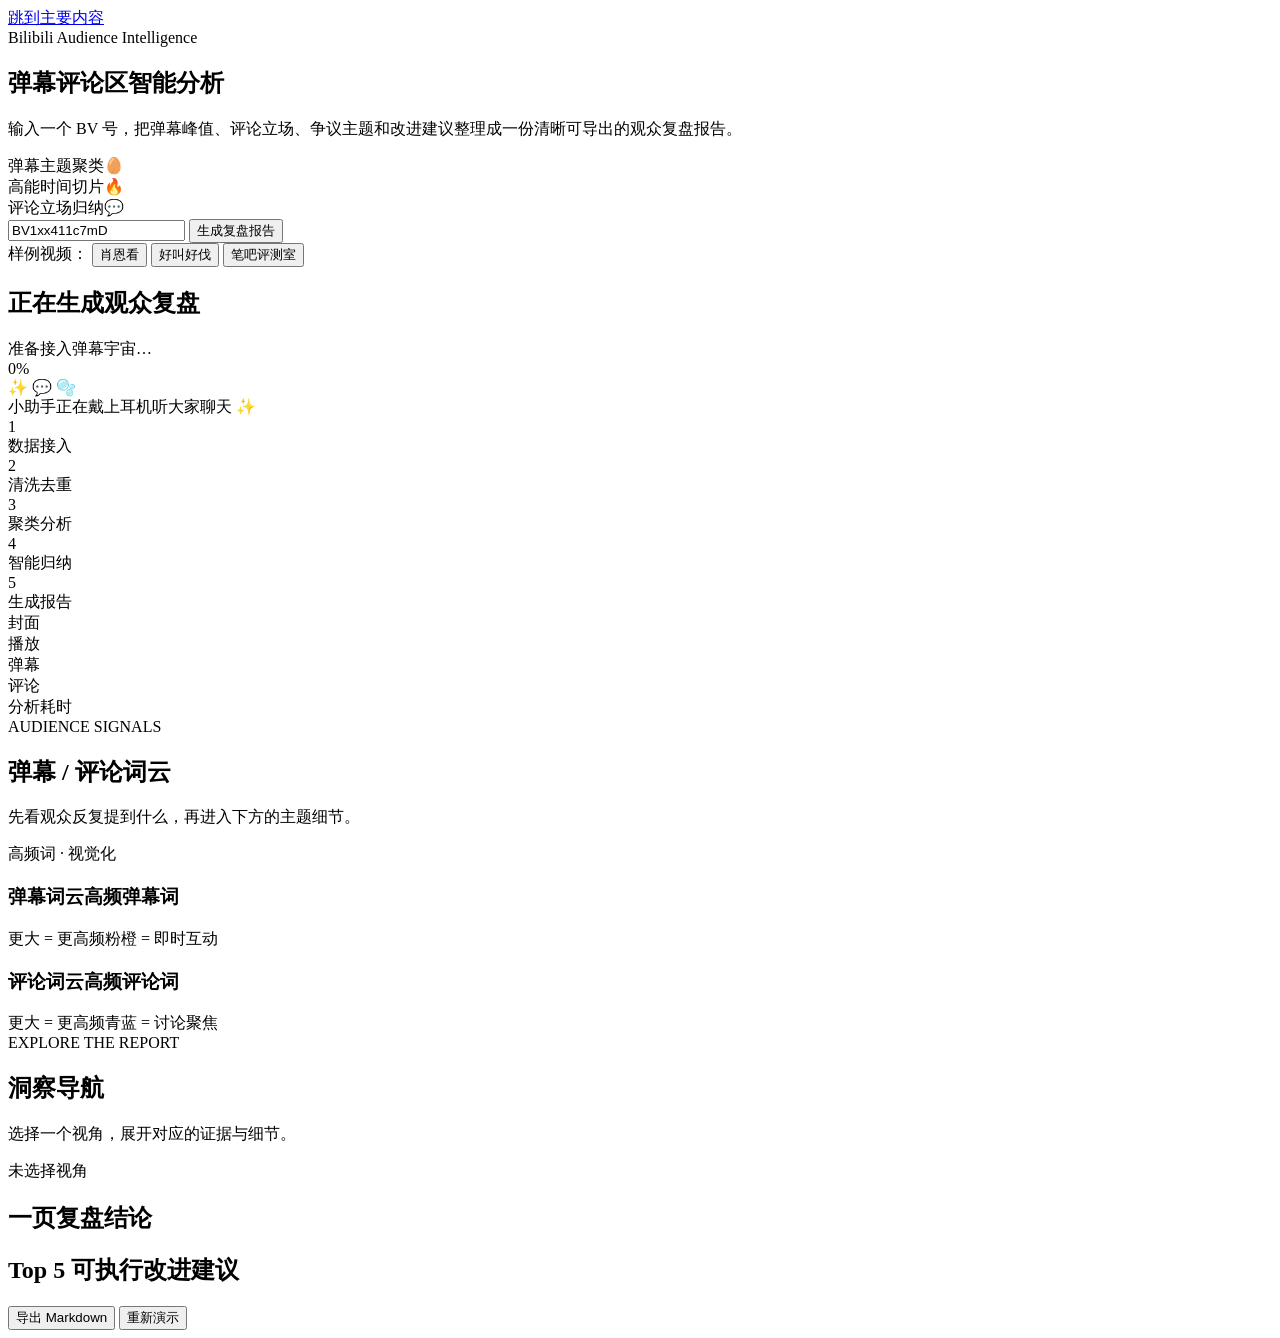
==== frontend/index.html @ 461a251e "feat: 美化了弹幕反馈模块。将网页代码细分" ====
<!DOCTYPE html>
<html lang="zh-CN">
<head>
<meta charset="UTF-8">
<meta name="viewport" content="width=device-width, initial-scale=1">
<title>弹幕评论区智能分析 · 观众复盘 Demo</title>
<meta name="description" content="输入 B 站 BV 号，实时生成弹幕与评论区的观众洞察、争议主题和可执行复盘建议。">
<link rel="stylesheet" href="/static/styles/base.css">
<link rel="stylesheet" href="/static/styles/drill.css">
</head>
<body>
<a class="skip-link" href="#main">跳到主要内容</a>
<main class="wrap" id="main">

  <section class="banner" aria-labelledby="page-title">
    <div class="banner-copy">
      <div class="eyebrow">Bilibili Audience Intelligence</div>
      <h1 id="page-title">弹幕评论区智能分析</h1>
      <p>输入一个 BV 号，把弹幕峰值、评论立场、争议主题和改进建议整理成一份清晰可导出的观众复盘报告。</p>
    </div>
    <div class="hero-orbit" aria-hidden="true">
      <div class="orbit-card"><span>弹幕主题聚类</span><b>🥚</b></div>
      <div class="orbit-card"><span>高能时间切片</span><b>🔥</b></div>
      <div class="orbit-card"><span>评论立场归纳</span><b>💬</b></div>
    </div>
  </section>

  <section class="panel" id="entry" aria-label="输入 BV 号">
    <div class="entry">
      <input id="bv" aria-label="BV 号或稿件链接" placeholder="输入 BV 号或稿件链接，如 BV1xx411c7mD" value="BV1xx411c7mD">
      <button class="btn" id="go">生成复盘报告</button>
    </div>
    <div class="samples">
      <span class="tiny">样例视频：</span>
      <button class="chip" type="button" data-s="0">肖恩看</button>
      <button class="chip" type="button" data-s="1">好叫好伐</button>
      <button class="chip" type="button" data-s="2">笔吧评测室</button>
    </div>
  </section>

  <section class="panel hide" id="prog" aria-live="polite">
    <h2>正在生成观众复盘</h2>
    <div class="progress-hero">
      <div class="progress-copy">
        <div class="status-window" aria-label="当前分析状态">
          <div class="status-strip" id="status-strip">
            <span>准备接入弹幕宇宙…</span>
          </div>
        </div>
        <div class="progress-num" id="progress-num">0%</div>
      </div>

      <div class="progress-track" aria-hidden="true">
        <div class="progress-fill" id="progress-fill">
          <span class="progress-glow"></span>
        </div>
        <span class="bubble b1">✨</span>
        <span class="bubble b2">💬</span>
        <span class="bubble b3">🫧</span>
      </div>

      <div class="cute-line" id="cute-line">小助手正在戴上耳机听大家聊天 ✨</div>
    </div>
    <div class="stages">
      <div class="stage" data-k="0"><div class="dot">1</div>数据接入</div>
      <div class="stage" data-k="1"><div class="dot">2</div>清洗去重</div>
      <div class="stage" data-k="2"><div class="dot">3</div>聚类分析</div>
      <div class="stage" data-k="3"><div class="dot">4</div>智能归纳</div>
      <div class="stage" data-k="4"><div class="dot">5</div>生成报告</div>
    </div>
  </section>

  <section id="result" class="hide">
    <div class="panel">
      <div class="vhead">
        <div class="cover" id="vcover">封面</div>
        <div>
          <div class="video-title" id="vtitle"></div>
          <div class="tiny meta-line" id="vup"></div>
          <div class="stats">
            <div class="stat"><b id="s-play"></b><span>播放</span></div>
            <div class="stat"><b id="s-dm"></b><span>弹幕</span></div>
            <div class="stat"><b id="s-cm"></b><span>评论</span></div>
            <div class="stat"><b class="success" id="s-cost"></b><span>分析耗时</span></div>
          </div>
        </div>
      </div>
    </div>

    <div class="panel wordcloud-panel">
      <div class="section-head">
        <div>
          <div class="eyebrow">AUDIENCE SIGNALS</div>
          <h2>弹幕 / 评论词云</h2>
          <p class="section-note">先看观众反复提到什么，再进入下方的主题细节。</p>
        </div>
        <span class="section-badge">高频词 · 视觉化</span>
      </div>
      <div class="wordcloud-wrap">
        <div class="cloud-card">
          <h3><span>弹幕词云</span><span class="sub" id="dm-wordcloud-sub">高频弹幕词</span></h3>
          <div class="cloud-stage" id="dm-wordcloud"></div>
          <div class="wc-detail" id="dm-wordcloud-detail"></div>
          <div class="cloud-legend"><span class="cloud-chip">更大 = 更高频</span><span class="cloud-chip">粉橙 = 即时互动</span></div>
        </div>
        <div class="cloud-card">
          <h3><span>评论词云</span><span class="sub" id="cm-wordcloud-sub">高频评论词</span></h3>
          <div class="cloud-stage" id="cm-wordcloud"></div>
          <div class="wc-detail" id="cm-wordcloud-detail"></div>
          <div class="cloud-legend"><span class="cloud-chip">更大 = 更高频</span><span class="cloud-chip">青蓝 = 讨论聚焦</span></div>
        </div>
      </div>
    </div>

    <div class="panel insight-panel">
      <div class="insight-head">
        <div>
          <div class="eyebrow">EXPLORE THE REPORT</div>
          <h2>洞察导航</h2>
          <p class="section-note">选择一个视角，展开对应的证据与细节。</p>
        </div>
        <div class="insight-state" id="insight-state" aria-live="polite">
          <span class="state-dot"></span><span>未选择视角</span>
        </div>
      </div>
      <div class="insight-deck" id="cards" role="tablist" aria-label="洞察分类"></div>
    </div>

    <div class="panel insight-detail hide" id="drill" aria-live="polite"></div>

    <div class="panel">
      <h2>一页复盘结论</h2>
      <div class="slots" id="slots"></div>
      <h2 class="section-gap">Top 5 可执行改进建议</h2>
      <div class="acts" id="acts"></div>
      <div class="samples report-actions">
        <button class="btn ghost" id="export-md">导出 Markdown</button>
        <button class="btn ghost" id="again">重新演示</button>
      </div>
    </div>
  </section>
</main>
<script src="/static/scripts/dom.js"></script>
<script src="/static/scripts/state.js"></script>
<script src="/static/scripts/utils.js"></script>
<script src="/static/scripts/progress.js"></script>
<script src="/static/scripts/wordcloud.js"></script>
<script src="/static/scripts/exportMarkdown.js"></script>
<script src="/static/scripts/api.js"></script>
<script src="/static/scripts/render.js"></script>
<script src="/static/scripts/dmDrill.js"></script>
<script src="/static/scripts/drill.js"></script>
<script src="/static/scripts/app.js"></script>
</body>
</html>
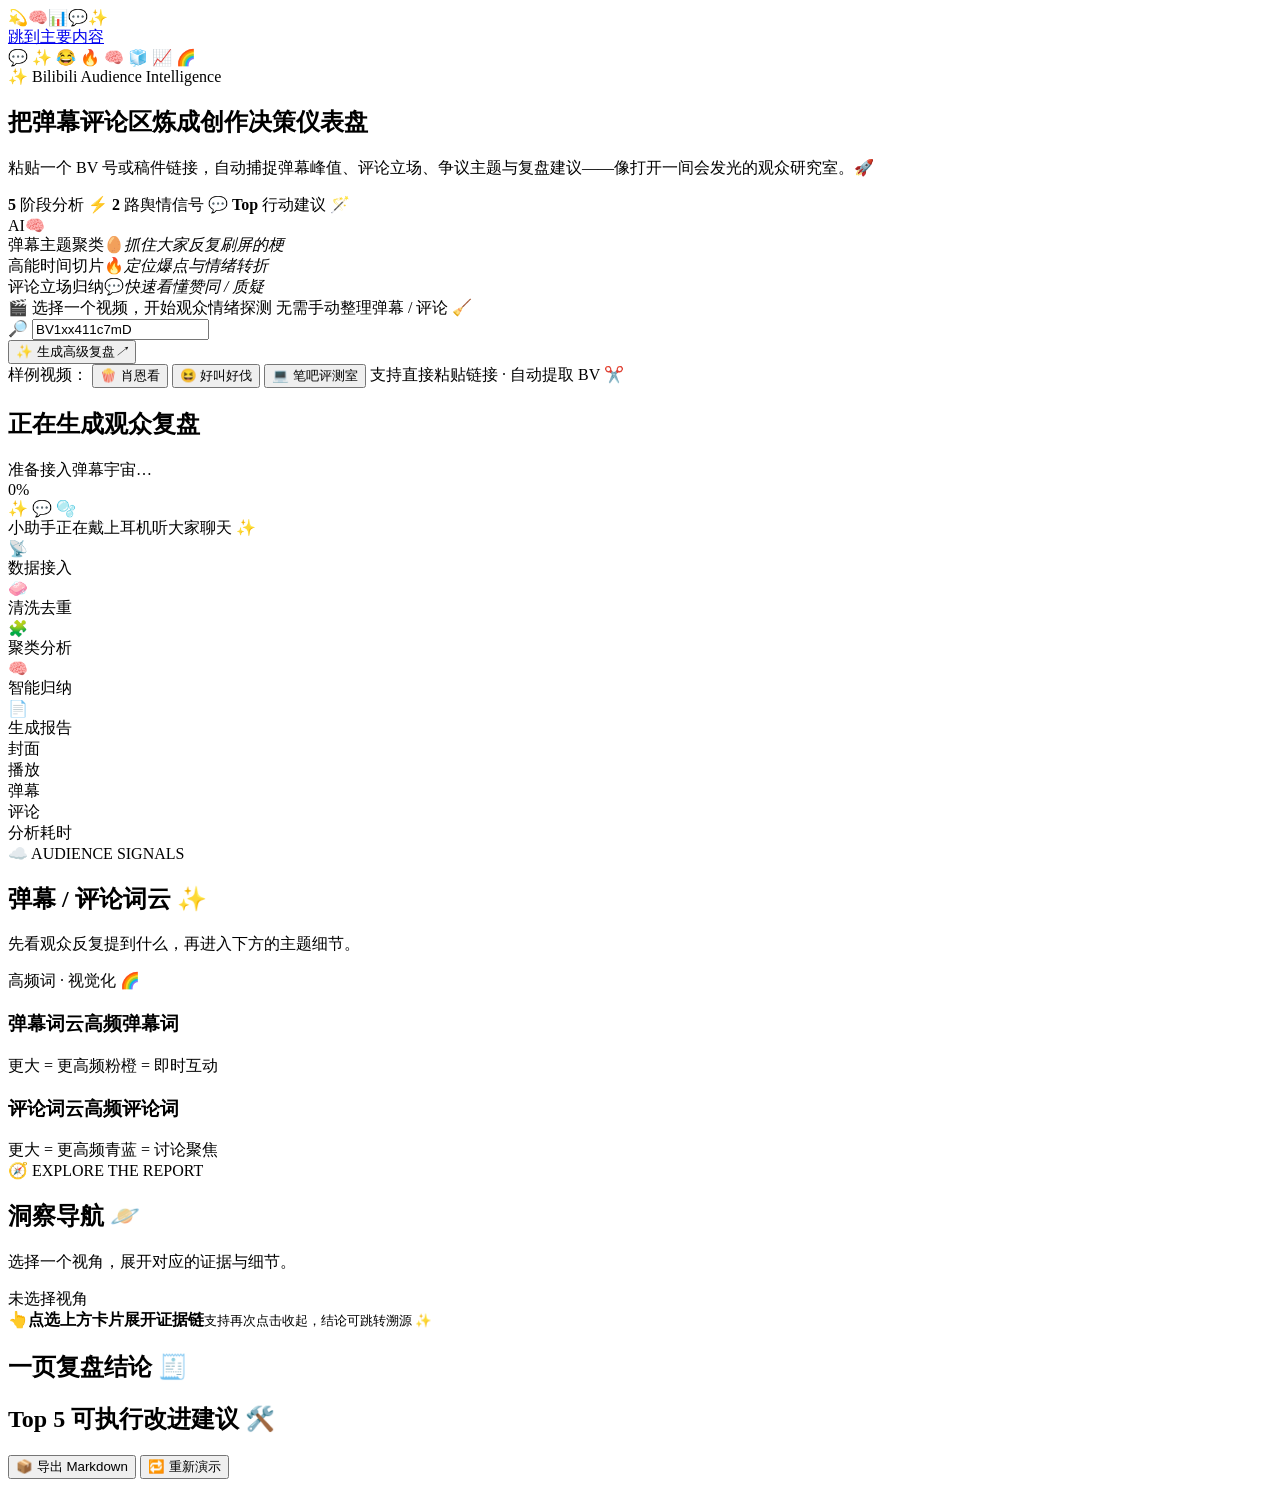
==== commit 6d1f2495: "feat: cc神力搞出来了个高级网页" ====
--- a/frontend/index.html
+++ b/frontend/index.html
@@ -7,38 +7,57 @@
 <meta name="description" content="输入 B 站 BV 号，实时生成弹幕与评论区的观众洞察、争议主题和可执行复盘建议。">
 <link rel="stylesheet" href="/static/styles/base.css">
 <link rel="stylesheet" href="/static/styles/drill.css">
+<link rel="stylesheet" href="/static/styles/premium.css">
 </head>
 <body>
+<div class="cursor-aura" aria-hidden="true"></div>
+<div class="site-ambient" aria-hidden="true"><span>💫</span><span>🧠</span><span>📊</span><span>💬</span><span>✨</span></div>
 <a class="skip-link" href="#main">跳到主要内容</a>
 <main class="wrap" id="main">
 
-  <section class="banner" aria-labelledby="page-title">
+  <section class="banner revealable" aria-labelledby="page-title">
+    <div class="hero-noise" aria-hidden="true"></div>
+    <div class="emoji-rain" aria-hidden="true">💬 ✨ 😂 🔥 🧠 🧊 📈 🌈</div>
     <div class="banner-copy">
-      <div class="eyebrow">Bilibili Audience Intelligence</div>
-      <h1 id="page-title">弹幕评论区智能分析</h1>
-      <p>输入一个 BV 号，把弹幕峰值、评论立场、争议主题和改进建议整理成一份清晰可导出的观众复盘报告。</p>
+      <div class="eyebrow">✨ Bilibili Audience Intelligence</div>
+      <h1 id="page-title"><span>把弹幕评论区</span><span>炼成创作决策仪表盘</span></h1>
+      <p>粘贴一个 BV 号或稿件链接，自动捕捉弹幕峰值、评论立场、争议主题与复盘建议——像打开一间会发光的观众研究室。🚀</p>
+      <div class="hero-metrics" aria-label="产品能力亮点">
+        <span><b>5</b> 阶段分析 ⚡</span>
+        <span><b>2</b> 路舆情信号 💬</span>
+        <span><b>Top</b> 行动建议 🪄</span>
+      </div>
     </div>
     <div class="hero-orbit" aria-hidden="true">
-      <div class="orbit-card"><span>弹幕主题聚类</span><b>🥚</b></div>
-      <div class="orbit-card"><span>高能时间切片</span><b>🔥</b></div>
-      <div class="orbit-card"><span>评论立场归纳</span><b>💬</b></div>
+      <div class="orbit-core"><span>AI</span><b>🧠</b></div>
+      <div class="orbit-card"><span>弹幕主题聚类</span><b>🥚</b><em>抓住大家反复刷屏的梗</em></div>
+      <div class="orbit-card"><span>高能时间切片</span><b>🔥</b><em>定位爆点与情绪转折</em></div>
+      <div class="orbit-card"><span>评论立场归纳</span><b>💬</b><em>快速看懂赞同 / 质疑</em></div>
     </div>
   </section>
 
-  <section class="panel" id="entry" aria-label="输入 BV 号">
+  <section class="panel entry-panel revealable" id="entry" aria-label="输入 BV 号">
+    <div class="entry-topline">
+      <span>🎬 选择一个视频，开始观众情绪探测</span>
+      <span>无需手动整理弹幕 / 评论 🧹</span>
+    </div>
     <div class="entry">
-      <input id="bv" aria-label="BV 号或稿件链接" placeholder="输入 BV 号或稿件链接，如 BV1xx411c7mD" value="BV1xx411c7mD">
-      <button class="btn" id="go">生成复盘报告</button>
+      <div class="input-shell">
+        <span class="input-emoji" aria-hidden="true">🔎</span>
+        <input id="bv" aria-label="BV 号或稿件链接" placeholder="粘贴 BV 号或稿件链接，如 BV1xx411c7mD" value="BV1xx411c7mD">
+      </div>
+      <button class="btn" id="go"><span>✨ 生成高级复盘</span><i aria-hidden="true">↗</i></button>
     </div>
     <div class="samples">
       <span class="tiny">样例视频：</span>
-      <button class="chip" type="button" data-s="0">肖恩看</button>
-      <button class="chip" type="button" data-s="1">好叫好伐</button>
-      <button class="chip" type="button" data-s="2">笔吧评测室</button>
+      <button class="chip" type="button" data-s="0">🍿 肖恩看</button>
+      <button class="chip" type="button" data-s="1">😆 好叫好伐</button>
+      <button class="chip" type="button" data-s="2">💻 笔吧评测室</button>
+      <span class="entry-tip">支持直接粘贴链接 · 自动提取 BV ✂️</span>
     </div>
   </section>
 
-  <section class="panel hide" id="prog" aria-live="polite">
+  <section class="panel hide revealable" id="prog" aria-live="polite">
     <h2>正在生成观众复盘</h2>
     <div class="progress-hero">
       <div class="progress-copy">
@@ -62,16 +81,16 @@
       <div class="cute-line" id="cute-line">小助手正在戴上耳机听大家聊天 ✨</div>
     </div>
     <div class="stages">
-      <div class="stage" data-k="0"><div class="dot">1</div>数据接入</div>
-      <div class="stage" data-k="1"><div class="dot">2</div>清洗去重</div>
-      <div class="stage" data-k="2"><div class="dot">3</div>聚类分析</div>
-      <div class="stage" data-k="3"><div class="dot">4</div>智能归纳</div>
-      <div class="stage" data-k="4"><div class="dot">5</div>生成报告</div>
+      <div class="stage" data-k="0"><div class="dot">📡</div>数据接入</div>
+      <div class="stage" data-k="1"><div class="dot">🧼</div>清洗去重</div>
+      <div class="stage" data-k="2"><div class="dot">🧩</div>聚类分析</div>
+      <div class="stage" data-k="3"><div class="dot">🧠</div>智能归纳</div>
+      <div class="stage" data-k="4"><div class="dot">📄</div>生成报告</div>
     </div>
   </section>
 
   <section id="result" class="hide">
-    <div class="panel">
+    <div class="panel revealable video-panel">
       <div class="vhead">
         <div class="cover" id="vcover">封面</div>
         <div>
@@ -87,14 +106,14 @@
       </div>
     </div>
 
-    <div class="panel wordcloud-panel">
+    <div class="panel wordcloud-panel revealable">
       <div class="section-head">
         <div>
-          <div class="eyebrow">AUDIENCE SIGNALS</div>
-          <h2>弹幕 / 评论词云</h2>
+          <div class="eyebrow">☁️ AUDIENCE SIGNALS</div>
+          <h2>弹幕 / 评论词云 ✨</h2>
           <p class="section-note">先看观众反复提到什么，再进入下方的主题细节。</p>
         </div>
-        <span class="section-badge">高频词 · 视觉化</span>
+        <span class="section-badge">高频词 · 视觉化 🌈</span>
       </div>
       <div class="wordcloud-wrap">
         <div class="cloud-card">
@@ -112,11 +131,11 @@
       </div>
     </div>
 
-    <div class="panel insight-panel">
+    <div class="panel insight-panel revealable">
       <div class="insight-head">
         <div>
-          <div class="eyebrow">EXPLORE THE REPORT</div>
-          <h2>洞察导航</h2>
+          <div class="eyebrow">🧭 EXPLORE THE REPORT</div>
+          <h2>洞察导航 🪐</h2>
           <p class="section-note">选择一个视角，展开对应的证据与细节。</p>
         </div>
         <div class="insight-state" id="insight-state" aria-live="polite">
@@ -124,18 +143,19 @@
         </div>
       </div>
       <div class="insight-deck" id="cards" role="tablist" aria-label="洞察分类"></div>
+      <div class="insight-empty" id="insight-empty"><span>👆</span><b>点选上方卡片展开证据链</b><small>支持再次点击收起，结论可跳转溯源 ✨</small></div>
     </div>
 
-    <div class="panel insight-detail hide" id="drill" aria-live="polite"></div>
+    <div class="panel insight-detail hide revealable" id="drill" aria-live="polite"></div>
 
-    <div class="panel">
-      <h2>一页复盘结论</h2>
+    <div class="panel revealable conclusion-panel">
+      <h2>一页复盘结论 🧾</h2>
       <div class="slots" id="slots"></div>
-      <h2 class="section-gap">Top 5 可执行改进建议</h2>
+      <h2 class="section-gap">Top 5 可执行改进建议 🛠️</h2>
       <div class="acts" id="acts"></div>
       <div class="samples report-actions">
-        <button class="btn ghost" id="export-md">导出 Markdown</button>
-        <button class="btn ghost" id="again">重新演示</button>
+        <button class="btn ghost" id="export-md">📦 导出 Markdown</button>
+        <button class="btn ghost" id="again">🔁 重新演示</button>
       </div>
     </div>
   </section>
@@ -151,5 +171,6 @@
 <script src="/static/scripts/dmDrill.js"></script>
 <script src="/static/scripts/drill.js"></script>
 <script src="/static/scripts/app.js"></script>
+<script src="/static/scripts/premium.js"></script>
 </body>
 </html>
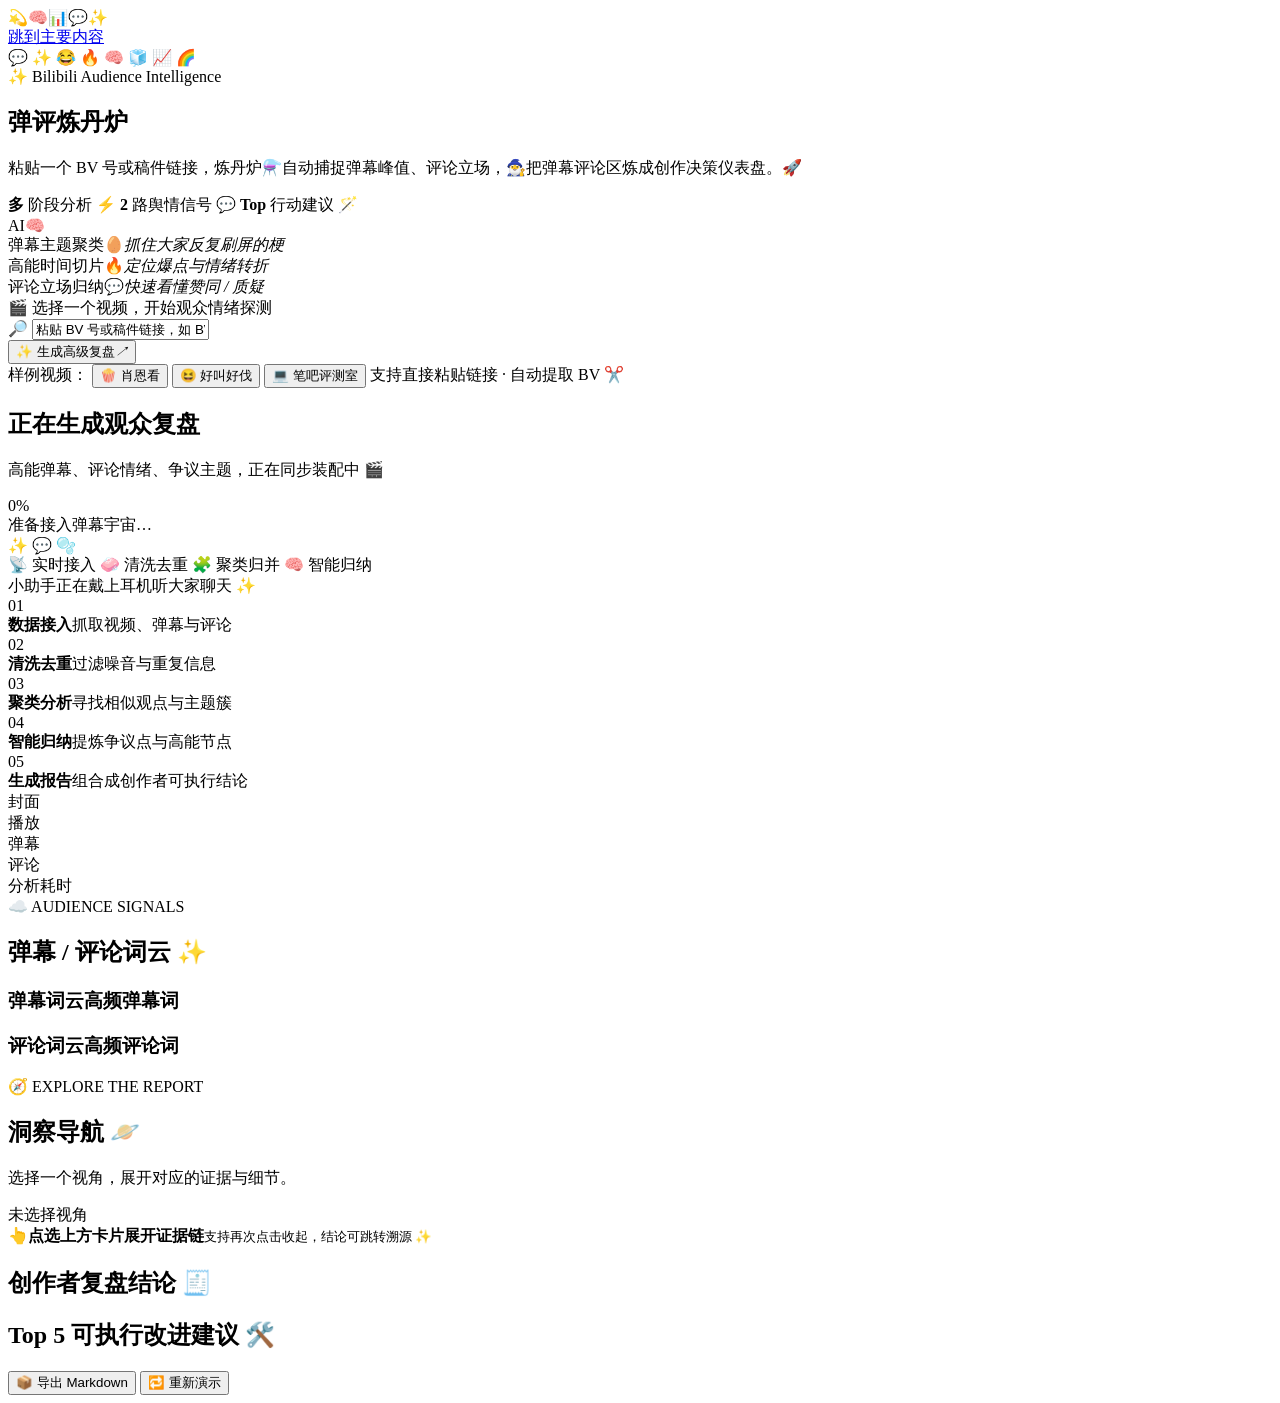
==== commit 74fd3e18: "feat: 加了弹幕模拟。修复了很多视觉问题" ====
--- a/frontend/index.html
+++ b/frontend/index.html
@@ -12,6 +12,11 @@
 <body>
 <div class="cursor-aura" aria-hidden="true"></div>
 <div class="site-ambient" aria-hidden="true"><span>💫</span><span>🧠</span><span>📊</span><span>💬</span><span>✨</span></div>
+<section class="hot-danmaku-layer hide" id="hot-danmaku-layer" aria-hidden="true">
+  <div class="hot-danmaku-stage-wrap">
+    <div class="hot-danmaku-stage" id="hot-danmaku-stage"></div>
+  </div>
+</section>
 <a class="skip-link" href="#main">跳到主要内容</a>
 <main class="wrap" id="main">
 
@@ -20,10 +25,10 @@
     <div class="emoji-rain" aria-hidden="true">💬 ✨ 😂 🔥 🧠 🧊 📈 🌈</div>
     <div class="banner-copy">
       <div class="eyebrow">✨ Bilibili Audience Intelligence</div>
-      <h1 id="page-title"><span>把弹幕评论区</span><span>炼成创作决策仪表盘</span></h1>
-      <p>粘贴一个 BV 号或稿件链接，自动捕捉弹幕峰值、评论立场、争议主题与复盘建议——像打开一间会发光的观众研究室。🚀</p>
+      <h1 id="page-title"><span>弹评炼丹炉</span></h1>
+      <p>粘贴一个 BV 号或稿件链接，炼丹炉⚗️自动捕捉弹幕峰值、评论立场，🧙‍♂️把弹幕评论区炼成创作决策仪表盘。🚀</p>
       <div class="hero-metrics" aria-label="产品能力亮点">
-        <span><b>5</b> 阶段分析 ⚡</span>
+        <span><b>多</b> 阶段分析 ⚡</span>
         <span><b>2</b> 路舆情信号 💬</span>
         <span><b>Top</b> 行动建议 🪄</span>
       </div>
@@ -39,12 +44,11 @@
   <section class="panel entry-panel revealable" id="entry" aria-label="输入 BV 号">
     <div class="entry-topline">
       <span>🎬 选择一个视频，开始观众情绪探测</span>
-      <span>无需手动整理弹幕 / 评论 🧹</span>
     </div>
     <div class="entry">
       <div class="input-shell">
         <span class="input-emoji" aria-hidden="true">🔎</span>
-        <input id="bv" aria-label="BV 号或稿件链接" placeholder="粘贴 BV 号或稿件链接，如 BV1xx411c7mD" value="BV1xx411c7mD">
+        <input id="bv" aria-label="BV 号或稿件链接" placeholder="粘贴 BV 号或稿件链接，如 BV1Ke3C6FEuc" value="粘贴 BV 号或稿件链接，如 BV1Ke3C6FEuc">
       </div>
       <button class="btn" id="go"><span>✨ 生成高级复盘</span><i aria-hidden="true">↗</i></button>
     </div>
@@ -57,18 +61,24 @@
     </div>
   </section>
 
-  <section class="panel hide revealable" id="prog" aria-live="polite">
-    <h2>正在生成观众复盘</h2>
-    <div class="progress-hero">
-      <div class="progress-copy">
+  <section class="panel hide revealable loading-panel" id="prog" aria-live="polite">
+    <div class="loading-head">
+      <div class="loading-title-block">
+
+        <h2>正在生成观众复盘</h2>
+        <p class="loading-kicker">高能弹幕、评论情绪、争议主题，正在同步装配中 🎬</p>
+      </div>
+      <div class="loading-meter">
+        <div class="progress-num" id="progress-num">0%</div>
         <div class="status-window" aria-label="当前分析状态">
           <div class="status-strip" id="status-strip">
             <span>准备接入弹幕宇宙…</span>
           </div>
         </div>
-        <div class="progress-num" id="progress-num">0%</div>
       </div>
+    </div>
 
+    <div class="progress-hero">
       <div class="progress-track" aria-hidden="true">
         <div class="progress-fill" id="progress-fill">
           <span class="progress-glow"></span>
@@ -77,15 +87,21 @@
         <span class="bubble b2">💬</span>
         <span class="bubble b3">🫧</span>
       </div>
-
+      <div class="loading-microgrid" aria-hidden="true">
+        <span>📡 实时接入</span>
+        <span>🧼 清洗去重</span>
+        <span>🧩 聚类归并</span>
+        <span>🧠 智能归纳</span>
+      </div>
       <div class="cute-line" id="cute-line">小助手正在戴上耳机听大家聊天 ✨</div>
     </div>
+
     <div class="stages">
-      <div class="stage" data-k="0"><div class="dot">📡</div>数据接入</div>
-      <div class="stage" data-k="1"><div class="dot">🧼</div>清洗去重</div>
-      <div class="stage" data-k="2"><div class="dot">🧩</div>聚类分析</div>
-      <div class="stage" data-k="3"><div class="dot">🧠</div>智能归纳</div>
-      <div class="stage" data-k="4"><div class="dot">📄</div>生成报告</div>
+      <div class="stage" data-k="0"><div class="dot">01</div><div class="stage-copy"><strong>数据接入</strong><span>抓取视频、弹幕与评论</span></div></div>
+      <div class="stage" data-k="1"><div class="dot">02</div><div class="stage-copy"><strong>清洗去重</strong><span>过滤噪音与重复信息</span></div></div>
+      <div class="stage" data-k="2"><div class="dot">03</div><div class="stage-copy"><strong>聚类分析</strong><span>寻找相似观点与主题簇</span></div></div>
+      <div class="stage" data-k="3"><div class="dot">04</div><div class="stage-copy"><strong>智能归纳</strong><span>提炼争议点与高能节点</span></div></div>
+      <div class="stage" data-k="4"><div class="dot">05</div><div class="stage-copy"><strong>生成报告</strong><span>组合成创作者可执行结论</span></div></div>
     </div>
   </section>
 
@@ -111,25 +127,26 @@
         <div>
           <div class="eyebrow">☁️ AUDIENCE SIGNALS</div>
           <h2>弹幕 / 评论词云 ✨</h2>
-          <p class="section-note">先看观众反复提到什么，再进入下方的主题细节。</p>
+          <!-- <p class="section-note">先看观众反复提到什么，再进入下方的主题细节。</p> -->
         </div>
-        <span class="section-badge">高频词 · 视觉化 🌈</span>
+        <!-- <span class="section-badge">高频词 · 视觉化 🌈</span> -->
       </div>
       <div class="wordcloud-wrap">
         <div class="cloud-card">
           <h3><span>弹幕词云</span><span class="sub" id="dm-wordcloud-sub">高频弹幕词</span></h3>
           <div class="cloud-stage" id="dm-wordcloud"></div>
           <div class="wc-detail" id="dm-wordcloud-detail"></div>
-          <div class="cloud-legend"><span class="cloud-chip">更大 = 更高频</span><span class="cloud-chip">粉橙 = 即时互动</span></div>
+          <!-- <div class="cloud-legend"><span class="cloud-chip">更大 = 更高频</span><span class="cloud-chip">粉橙 = 即时互动</span></div> -->
         </div>
         <div class="cloud-card">
           <h3><span>评论词云</span><span class="sub" id="cm-wordcloud-sub">高频评论词</span></h3>
           <div class="cloud-stage" id="cm-wordcloud"></div>
           <div class="wc-detail" id="cm-wordcloud-detail"></div>
-          <div class="cloud-legend"><span class="cloud-chip">更大 = 更高频</span><span class="cloud-chip">青蓝 = 讨论聚焦</span></div>
+          <!-- <div class="cloud-legend"><span class="cloud-chip">更大 = 更高频</span><span class="cloud-chip">青蓝 = 讨论聚焦</span></div> -->
         </div>
       </div>
     </div>
+
 
     <div class="panel insight-panel revealable">
       <div class="insight-head">
@@ -149,7 +166,7 @@
     <div class="panel insight-detail hide revealable" id="drill" aria-live="polite"></div>
 
     <div class="panel revealable conclusion-panel">
-      <h2>一页复盘结论 🧾</h2>
+      <h2>创作者复盘结论 🧾</h2>
       <div class="slots" id="slots"></div>
       <h2 class="section-gap">Top 5 可执行改进建议 🛠️</h2>
       <div class="acts" id="acts"></div>
@@ -165,6 +182,7 @@
 <script src="/static/scripts/utils.js"></script>
 <script src="/static/scripts/progress.js"></script>
 <script src="/static/scripts/wordcloud.js"></script>
+<script src="/static/scripts/hotDanmaku.js"></script>
 <script src="/static/scripts/exportMarkdown.js"></script>
 <script src="/static/scripts/api.js"></script>
 <script src="/static/scripts/render.js"></script>
